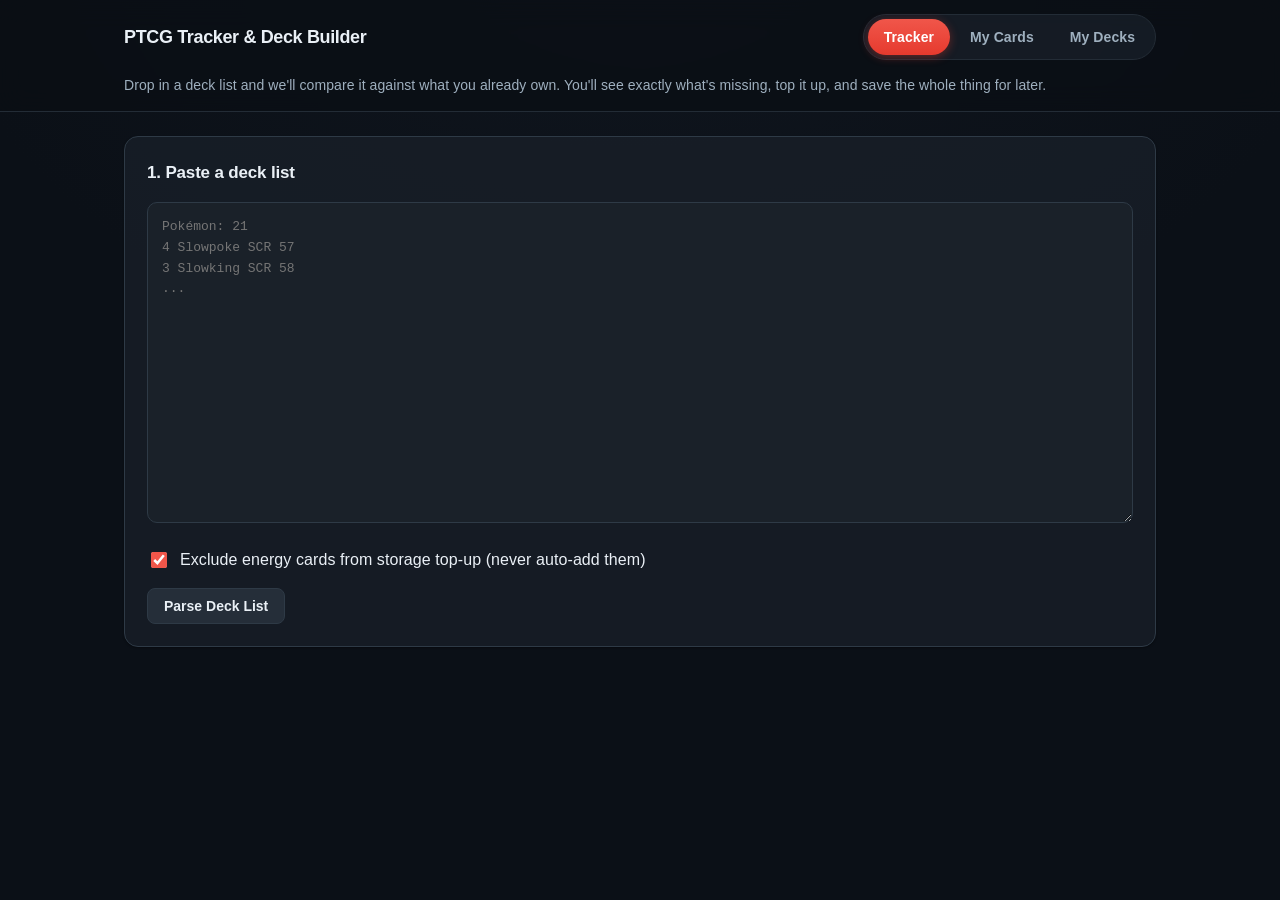
==== index.html @ 283449fd "Make Apply to Card Storage buttons green instead of red" ====
<!DOCTYPE html>
<html lang="en">
<head>
  <meta charset="UTF-8">
  <meta name="viewport" content="width=device-width, initial-scale=1.0">
  <title>PTCG Card Tracker & Deck Builder</title>
  <link rel="stylesheet" href="styles.css?v=6">
</head>
<body>
  <header>
    <nav class="topnav">
      <span class="brand">PTCG Tracker &amp; Deck Builder</span>
      <span class="links">
        <a href="index.html" class="active">Tracker</a>
        <a href="cards.html">My Cards</a>
        <a href="decks.html">My Decks</a>
      </span>
    </nav>
    <p class="subtitle">Drop in a deck list and we'll compare it against what you already own. You'll see exactly what's missing, top it up, and save the whole thing for later.</p>
  </header>

  <main>
    <!-- Paste deck list -->
    <section class="panel" id="import-panel">
      <h2>1. Paste a deck list</h2>
      <textarea id="deck-input" rows="14" placeholder="Pokémon: 21&#10;4 Slowpoke SCR 57&#10;3 Slowking SCR 58&#10;..."></textarea>
      <div class="controls">
        <input type="checkbox" id="exclude-energy" checked>
        <label for="exclude-energy">Exclude energy cards from storage top-up (never auto-add them)</label>
      </div>
      <div class="controls">
        <button id="parse-btn">Parse Deck List</button>
      </div>
    </section>

    <!-- Parsed summary -->
    <section class="panel hidden" id="summary-panel">
      <h2>2. Deck summary</h2>
      <div id="summary-targets" class="table-wrap"></div>
      <div class="controls">
        <button id="apply-btn" class="primary green">Apply to Card Storage (Top Up Missing)</button>
        <button id="save-deck-btn">Save as Deck</button>
      </div>
      <div id="result-msg"></div>
    </section>

    <!-- Storage -->
    <section class="panel hidden" id="storage-panel">
      <h2>3. Your Card Storage <button id="clear-storage" class="danger small">Clear All</button></h2>
      <div class="search-bar">
        <input type="search" id="storage-search" placeholder="Search your cards&hellip;" autocomplete="off">
      </div>
      <div id="storage-list" class="table-wrap"></div>
    </section>
  </main>

  <script src="api.js"></script>
  <script src="app.js"></script>
</body>
</html>
---- styles.css ----
/* ==========================================================================
   PTCG Card Tracker & Deck Builder — modern dark theme
   "Clean studio": refined palette, generous spacing, soft glass + shadows,
   consistent radii and micro-interactions. Class names are unchanged so the
   JS needs no edits.
   ========================================================================== */

:root {
  --bg: #0b0f14;
  --bg-grad-1: #10161f;
  --bg-grad-2: #0b1017;
  --panel: rgba(26, 33, 42, 0.72);
  --panel-solid: #1a2129;
  --panel-2: #252e39;
  --panel-3: #2d3742;
  --border: #2e3a46;
  --border-soft: #232c36;
  --text: #eaf0f6;
  --muted: #9fb0bf;
  --faint: #6b7b8a;
  --accent: #f0564a;
  --accent-strong: #e63a2e;
  --accent-soft: rgba(240, 86, 74, 0.14);
  --green: #34d399;
  --green-bg: rgba(52, 211, 153, 0.12);
  --amber: #fbbf24;
  --amber-bg: rgba(251, 191, 36, 0.12);
  --red: #f87171;
  --red-bg: rgba(248, 113, 113, 0.12);
  --radius: 14px;
  --radius-sm: 10px;
  --radius-xs: 8px;
  --shadow-sm: 0 1px 2px rgba(0, 0, 0, 0.35);
  --shadow-md: 0 8px 24px rgba(0, 0, 0, 0.35);
  --shadow-lift: 0 14px 34px rgba(0, 0, 0, 0.45);
  --blur: 14px;
  --ring: 0 0 0 3px rgba(240, 86, 74, 0.28);
  --font: "Inter", -apple-system, BlinkMacSystemFont, "Segoe UI", Roboto,
    "Helvetica Neue", Arial, sans-serif;
}

* { box-sizing: border-box; }

html {
  -webkit-text-size-adjust: 100%;
}

body {
  margin: 0;
  font-family: var(--font);
  background: radial-gradient(1200px 800px at 50% -10%, var(--bg-grad-1), var(--bg-grad-2) 60%) fixed, var(--bg);
  background-color: var(--bg);
  color: var(--text);
  line-height: 1.6;
  letter-spacing: 0.005em;
  -webkit-font-smoothing: antialiased;
  text-rendering: optimizeLegibility;
}

::selection { background: var(--accent-soft); color: var(--text); }

/* ---------- Header & navigation ---------- */
header {
  position: sticky;
  top: 0;
  z-index: 50;
  backdrop-filter: blur(var(--blur));
  -webkit-backdrop-filter: blur(var(--blur));
  background: rgba(11, 15, 20, 0.72);
  border-bottom: 1px solid var(--border-soft);
}

.topnav {
  max-width: 1080px;
  margin: 0 auto;
  padding: 14px 24px;
  display: flex;
  align-items: center;
  justify-content: space-between;
  gap: 16px;
  flex-wrap: wrap;
}

.topnav .brand {
  font-size: 18px;
  font-weight: 800;
  letter-spacing: -0.02em;
  color: var(--text);
}

.topnav .links {
  display: flex;
  gap: 4px;
  padding: 4px;
  background: var(--panel);
  border: 1px solid var(--border-soft);
  border-radius: 999px;
}

.topnav .links a {
  color: var(--muted);
  text-decoration: none;
  font-size: 14px;
  font-weight: 600;
  padding: 7px 16px;
  border-radius: 999px;
  transition: color 0.15s ease, background 0.15s ease;
}
.topnav .links a:hover { color: var(--text); }
.topnav .links a.active {
  color: #fff;
  background: linear-gradient(180deg, var(--accent), var(--accent-strong));
  box-shadow: 0 2px 10px rgba(230, 58, 46, 0.4);
}

.subtitle {
  margin: 0;
  max-width: 1080px;
  margin-inline: auto;
  padding: 0 24px 14px;
  color: var(--muted);
  font-size: 14px;
}

/* ---------- Layout ---------- */
main {
  max-width: 1080px;
  margin: 0 auto;
  padding: 24px;
  display: flex;
  flex-direction: column;
  gap: 20px;
}

.panel {
  background: var(--panel);
  border: 1px solid var(--border);
  border-radius: var(--radius);
  padding: 22px;
  box-shadow: var(--shadow-sm);
}

.panel h2 {
  margin: 0 0 16px;
  font-size: 17px;
  font-weight: 700;
  letter-spacing: -0.01em;
  display: flex;
  align-items: center;
  justify-content: space-between;
  gap: 12px;
}

.hidden { display: none !important; }

/* ---------- Textarea ---------- */
textarea {
  width: 100%;
  min-height: 220px;
  background: var(--panel-solid);
  color: var(--text);
  border: 1px solid var(--border);
  border-radius: var(--radius-sm);
  padding: 14px;
  font-family: "SFMono-Regular", Consolas, "Liberation Mono", monospace;
  font-size: 13px;
  line-height: 1.6;
  resize: vertical;
  transition: border-color 0.15s ease, box-shadow 0.15s ease;
}
textarea:focus {
  outline: none;
  border-color: var(--accent);
  box-shadow: var(--ring);
}

/* ---------- Search ---------- */
.search-bar { margin: 4px 0 16px; }
.search-bar input[type="search"] {
  width: 100%;
  max-width: 440px;
  background: var(--panel-solid);
  color: var(--text);
  border: 1px solid var(--border);
  border-radius: 999px;
  padding: 11px 18px;
  font-size: 14px;
  transition: border-color 0.15s ease, box-shadow 0.15s ease;
}
.search-bar input[type="search"]:focus {
  outline: none;
  border-color: var(--accent);
  box-shadow: var(--ring);
}
.search-bar input[type="search"]::placeholder { color: var(--faint); }

/* ---------- Controls & buttons ---------- */
.controls {
  margin-top: 16px;
  display: flex;
  flex-wrap: wrap;
  gap: 10px;
  align-items: center;
}

button {
  font-family: inherit;
  background: var(--panel-2);
  color: var(--text);
  border: 1px solid var(--border);
  border-radius: var(--radius-xs);
  padding: 9px 16px;
  font-size: 14px;
  font-weight: 600;
  cursor: pointer;
  transition: transform 0.08s ease, background 0.15s ease,
    border-color 0.15s ease, box-shadow 0.15s ease;
}
button:hover {
  border-color: var(--accent);
  background: var(--panel-3);
}
button:focus-visible {
  outline: none;
  box-shadow: var(--ring);
}
button:active { transform: translateY(1px); }

button.primary {
  background: linear-gradient(180deg, var(--accent), var(--accent-strong));
  border-color: transparent;
  color: #fff;
  box-shadow: 0 2px 12px rgba(230, 58, 46, 0.35);
}
button.primary:hover {
  filter: brightness(1.06);
  border-color: transparent;
  background: linear-gradient(180deg, var(--accent), var(--accent-strong));
}

button.primary.green {
  background: linear-gradient(180deg, #34d399, #059669);
  border-color: transparent;
  color: #fff;
  box-shadow: 0 2px 12px rgba(52, 211, 153, 0.35);
}
button.primary.green:hover {
  filter: brightness(1.06);
  border-color: transparent;
  background: linear-gradient(180deg, #34d399, #059669);
}

button.danger { border-color: rgba(248, 113, 113, 0.4); color: var(--red); }
button.danger:hover { background: var(--red-bg); }

button.small { padding: 4px 10px; font-size: 12px; }

input[type="checkbox"] {
  accent-color: var(--accent);
  width: 16px;
  height: 16px;
}

/* ---------- Tables ---------- */
.table-wrap {
  overflow-x: auto;
  max-height: 440px;
  overflow-y: auto;
  border: 1px solid var(--border);
  border-radius: var(--radius-sm);
  background: var(--panel-solid);
  scrollbar-width: thin;
}

table {
  width: 100%;
  border-collapse: collapse;
  font-size: 14px;
}

th, td {
  text-align: left;
  padding: 11px 14px;
  border-bottom: 1px solid var(--border-soft);
  white-space: nowrap;
}

thead th {
  position: sticky;
  top: 0;
  z-index: 1;
  background: var(--panel-2);
  color: var(--muted);
  font-weight: 600;
  font-size: 12px;
  text-transform: uppercase;
  letter-spacing: 0.04em;
}

tbody tr { transition: background 0.12s ease; }
tbody tr:hover td { background: var(--accent-soft); }
tbody tr:last-child td { border-bottom: none; }

/* ---------- Tags & badges ---------- */
.tag {
  font-size: 12px;
  padding: 3px 10px;
  border-radius: 999px;
  font-weight: 700;
  letter-spacing: 0.01em;
}
.tag.ok { background: var(--green-bg); color: var(--green); }
.tag.topup { background: var(--amber-bg); color: var(--amber); }
.tag.energy { background: var(--panel-2); color: var(--muted); }

.cover-btn {
  font-size: 12px;
  padding: 4px 12px;
  border-radius: 999px;
  border: 1px solid var(--border);
  background: var(--panel-2);
  color: var(--muted);
  font-weight: 600;
  cursor: pointer;
  transition: color 0.15s ease, border-color 0.15s ease, background 0.15s ease;
}
.cover-btn:hover {
  border-color: var(--accent);
  color: var(--accent);
  background: var(--accent-soft);
}
.cover-badge {
  color: var(--green);
  font-size: 12px;
  font-weight: 700;
  letter-spacing: 0.01em;
  white-space: nowrap;
}

/* ---------- Messages ---------- */
#result-msg {
  margin-top: 16px;
  padding: 10px 16px;
  border-radius: var(--radius-xs);
  font-size: 14px;
}
#result-msg.ok { background: var(--green-bg); color: var(--green); }
#result-msg.err { background: var(--red-bg); color: var(--red); }

.err-msg {
  color: var(--red);
  font-size: 13px;
  margin-top: 8px;
}

#detail-msg { margin: 12px 0 0; }
#detail-msg.ok { color: var(--green); }
#detail-msg.err { color: var(--red); }

#backup-msg { margin: 12px 0 0; }
#backup-msg.ok { color: var(--green); }
#backup-msg.err { color: var(--red); }

.hint { color: var(--muted); font-size: 14px; }
.hint a { color: var(--accent); text-decoration: none; }
.hint a:hover { text-decoration: underline; }

/* ---------- Decks grid ---------- */
.decks-grid {
  display: grid;
  grid-template-columns: repeat(auto-fill, minmax(180px, 1fr));
  gap: 18px;
}

.deck-card {
  border: 1px solid var(--border);
  border-radius: var(--radius);
  overflow: hidden;
  background: var(--panel-solid);
  cursor: pointer;
  box-shadow: var(--shadow-sm);
  transition: transform 0.16s ease, box-shadow 0.16s ease,
    border-color 0.16s ease;
}
.deck-card:hover {
  transform: translateY(-4px);
  border-color: var(--accent);
  box-shadow: var(--shadow-lift);
}

.deck-thumb {
  aspect-ratio: 63 / 88;
  background: #0b0f14;
  display: flex;
  align-items: center;
  justify-content: center;
}
.deck-thumb img { width: 100%; height: 100%; object-fit: contain; }
.thumb-placeholder { color: var(--muted); font-size: 14px; }

.deck-name {
  padding: 12px 14px;
  font-size: 14px;
  font-weight: 600;
  text-align: center;
  border-top: 1px solid var(--border-soft);
  white-space: nowrap;
  overflow: hidden;
  text-overflow: ellipsis;
}

/* ---------- Deck detail ---------- */
.detail-head h2 { font-size: 22px; }
.detail-head .controls { justify-content: flex-start; margin-top: 12px; }
#detail-panel h3 {
  margin: 26px 0 12px;
  display: flex;
  align-items: center;
  gap: 10px;
  font-size: 15px;
  text-transform: uppercase;
  letter-spacing: 0.06em;
  color: var(--muted);
}
#detail-panel h3 button.small { margin-left: auto; }

/* ---------- Card grids ---------- */
.card-imgs {
  display: grid;
  grid-template-columns: repeat(auto-fill, minmax(130px, 1fr));
  gap: 14px;
}

.cards-section {
  grid-column: 1 / -1;
  font-weight: 800;
  text-transform: uppercase;
  letter-spacing: 0.08em;
  font-size: 12px;
  color: var(--accent);
  margin: 10px 0 2px;
  padding-bottom: 6px;
  border-bottom: 1px solid var(--border);
}
.cards-section:first-child { margin-top: 0; }

.mini-card,
.owned-card {
  position: relative;
  border: 1px solid var(--border);
  border-radius: var(--radius-sm);
  overflow: hidden;
  background: var(--panel-solid);
  text-align: center;
  box-shadow: var(--shadow-sm);
  transition: transform 0.16s ease, box-shadow 0.16s ease,
    border-color 0.16s ease;
}
.mini-card:hover,
.owned-card:hover {
  transform: translateY(-3px);
  border-color: var(--accent);
  box-shadow: var(--shadow-md);
}

.mini-card img,
.owned-card img { width: 100%; display: block; }

.mini-card .count-badge {
  position: absolute;
  top: 8px;
  left: 8px;
  background: rgba(0, 0, 0, 0.72);
  color: #fff;
  font-weight: 800;
  font-size: 16px;
  padding: 2px 10px;
  border-radius: 999px;
  border: 1px solid var(--accent);
  box-shadow: 0 2px 8px rgba(0, 0, 0, 0.4);
  line-height: 1.3;
  backdrop-filter: blur(4px);
}

.mini-card .label,
.owned-card .label {
  padding: 6px 8px;
  font-size: 11px;
  color: var(--muted);
  white-space: nowrap;
  overflow: hidden;
  text-overflow: ellipsis;
}

.loading {
  grid-column: 1 / -1;
  text-align: center;
  color: var(--muted);
  padding: 6px 0;
}

/* ---------- Owned cards (My Cards page) ---------- */
.owned-card .card-controls {
  display: flex;
  align-items: center;
  justify-content: space-between;
  gap: 4px;
  padding: 8px;
  border-bottom: 1px solid var(--border-soft);
  background: var(--panel);
}
.owned-card .card-controls .card-count {
  font-weight: 800;
  font-size: 15px;
  min-width: 22px;
  text-align: center;
}

/* ---------- Scrollbars ---------- */
::-webkit-scrollbar { width: 10px; height: 10px; }
::-webkit-scrollbar-track { background: transparent; }
::-webkit-scrollbar-thumb {
  background: var(--panel-3);
  border-radius: 999px;
  border: 2px solid var(--panel-solid);
}
::-webkit-scrollbar-thumb:hover { background: var(--border); }

/* ---------- Motion preference ---------- */
@media (prefers-reduced-motion: reduce) {
  * { transition: none !important; animation: none !important; }
}
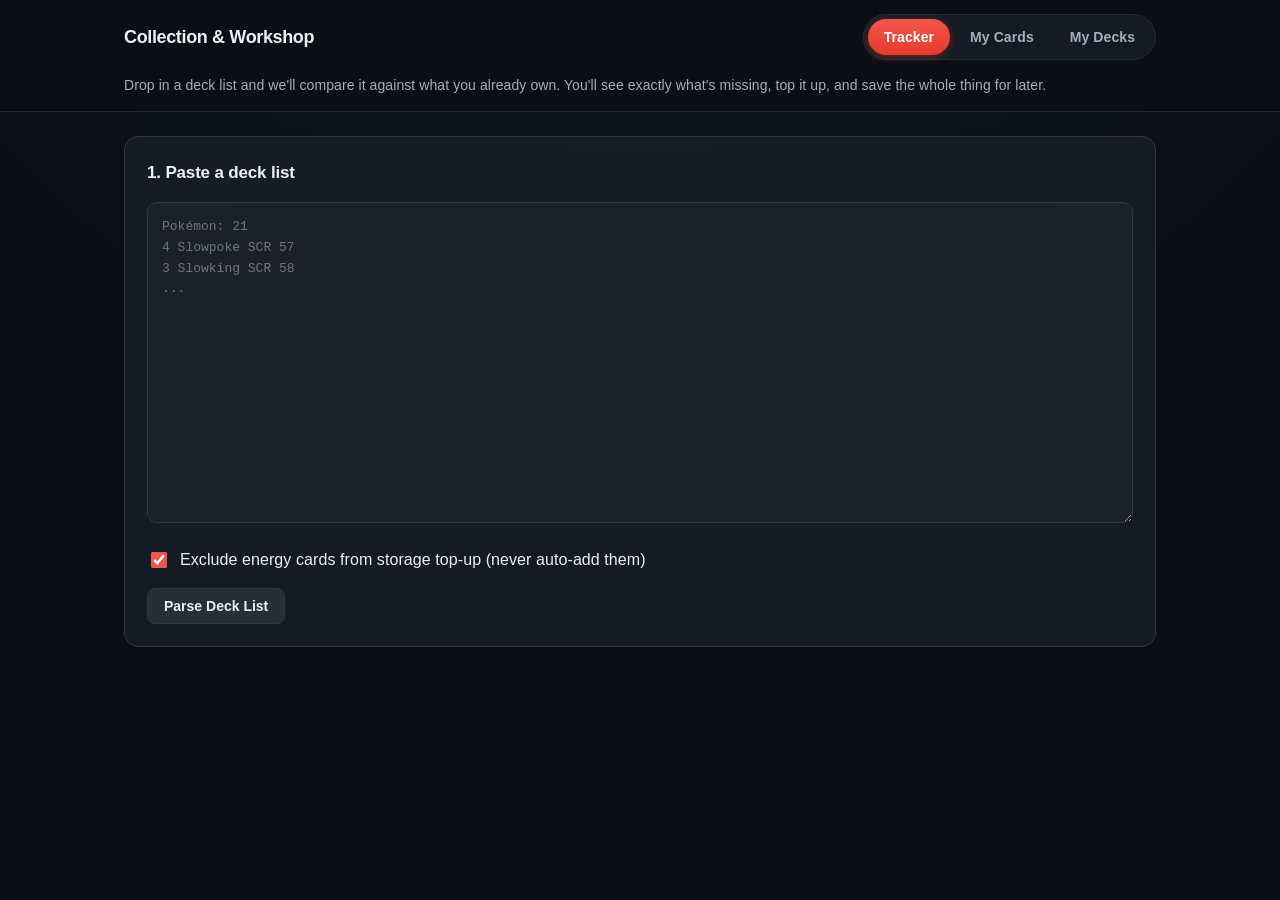
==== commit 233ba8e2: "Rename site to Collection & Workshop" ====
--- a/index.html
+++ b/index.html
@@ -3,13 +3,13 @@
 <head>
   <meta charset="UTF-8">
   <meta name="viewport" content="width=device-width, initial-scale=1.0">
-  <title>PTCG Card Tracker & Deck Builder</title>
-  <link rel="stylesheet" href="styles.css?v=6">
+  <title>Collection &amp; Workshop</title>
+  <link rel="stylesheet" href="styles.css?v=9">
 </head>
 <body>
   <header>
     <nav class="topnav">
-      <span class="brand">PTCG Tracker &amp; Deck Builder</span>
+      <span class="brand">Collection &amp; Workshop</span>
       <span class="links">
         <a href="index.html" class="active">Tracker</a>
         <a href="cards.html">My Cards</a>
@@ -54,7 +54,7 @@
     </section>
   </main>
 
-  <script src="api.js"></script>
+  <script src="api.js?v=1"></script>
   <script src="app.js"></script>
 </body>
 </html>
--- a/styles.css
+++ b/styles.css
@@ -194,6 +194,42 @@
 }
 .search-bar input[type="search"]::placeholder { color: var(--faint); }
 
+/* ---------- Add card (My Cards page) ---------- */
+.add-card-top { margin: 0 0 12px; }
+.add-card-form {
+  margin: 0 0 16px;
+  padding: 14px;
+  background: var(--panel-solid);
+  border: 1px solid var(--border);
+  border-radius: var(--radius-sm);
+}
+.add-card-fields {
+  display: flex;
+  flex-wrap: wrap;
+  gap: 10px;
+  align-items: center;
+}
+.add-card-fields input,
+.add-card-fields select {
+  background: var(--panel-2);
+  color: var(--text);
+  border: 1px solid var(--border);
+  border-radius: var(--radius-xs);
+  padding: 9px 12px;
+  font-size: 14px;
+  min-width: 120px;
+}
+.add-card-fields input:focus,
+.add-card-fields select:focus {
+  outline: none;
+  border-color: var(--accent);
+  box-shadow: var(--ring);
+}
+.add-card-fields input::placeholder { color: var(--faint); }
+.add-card-msg { margin-top: 8px; font-size: 13px; }
+.add-card-msg.ok { color: var(--green); }
+.add-card-msg.err { color: var(--red); }
+
 /* ---------- Controls & buttons ---------- */
 .controls {
   margin-top: 16px;
@@ -530,3 +566,54 @@
 @media (prefers-reduced-motion: reduce) {
   * { transition: none !important; animation: none !important; }
 }
+
+/* ---------- Lightbox (full-size card image) ---------- */
+.lightbox {
+  position: fixed;
+  inset: 0;
+  z-index: 1000;
+  background: rgba(0, 0, 0, 0.82);
+  backdrop-filter: blur(6px);
+  -webkit-backdrop-filter: blur(6px);
+  display: flex;
+  align-items: center;
+  justify-content: center;
+  opacity: 0;
+  pointer-events: none;
+  transition: opacity 0.2s ease;
+}
+.lightbox.open {
+  opacity: 1;
+  pointer-events: auto;
+}
+.lightbox-img {
+  max-width: 92vw;
+  max-height: 92vh;
+  object-fit: contain;
+  border-radius: 14px;
+  box-shadow: 0 24px 80px rgba(0, 0, 0, 0.6);
+  cursor: default;
+  transform: scale(0.94);
+  transition: transform 0.25s ease;
+}
+.lightbox.open .lightbox-img {
+  transform: scale(1);
+}
+.lightbox-close {
+  position: absolute;
+  top: 18px;
+  right: 24px;
+  background: rgba(255, 255, 255, 0.1);
+  border: none;
+  color: #fff;
+  font-size: 30px;
+  width: 44px;
+  height: 44px;
+  border-radius: 50%;
+  cursor: pointer;
+  display: flex;
+  align-items: center;
+  justify-content: center;
+  transition: background 0.15s ease;
+}
+.lightbox-close:hover { background: rgba(255, 255, 255, 0.2); }
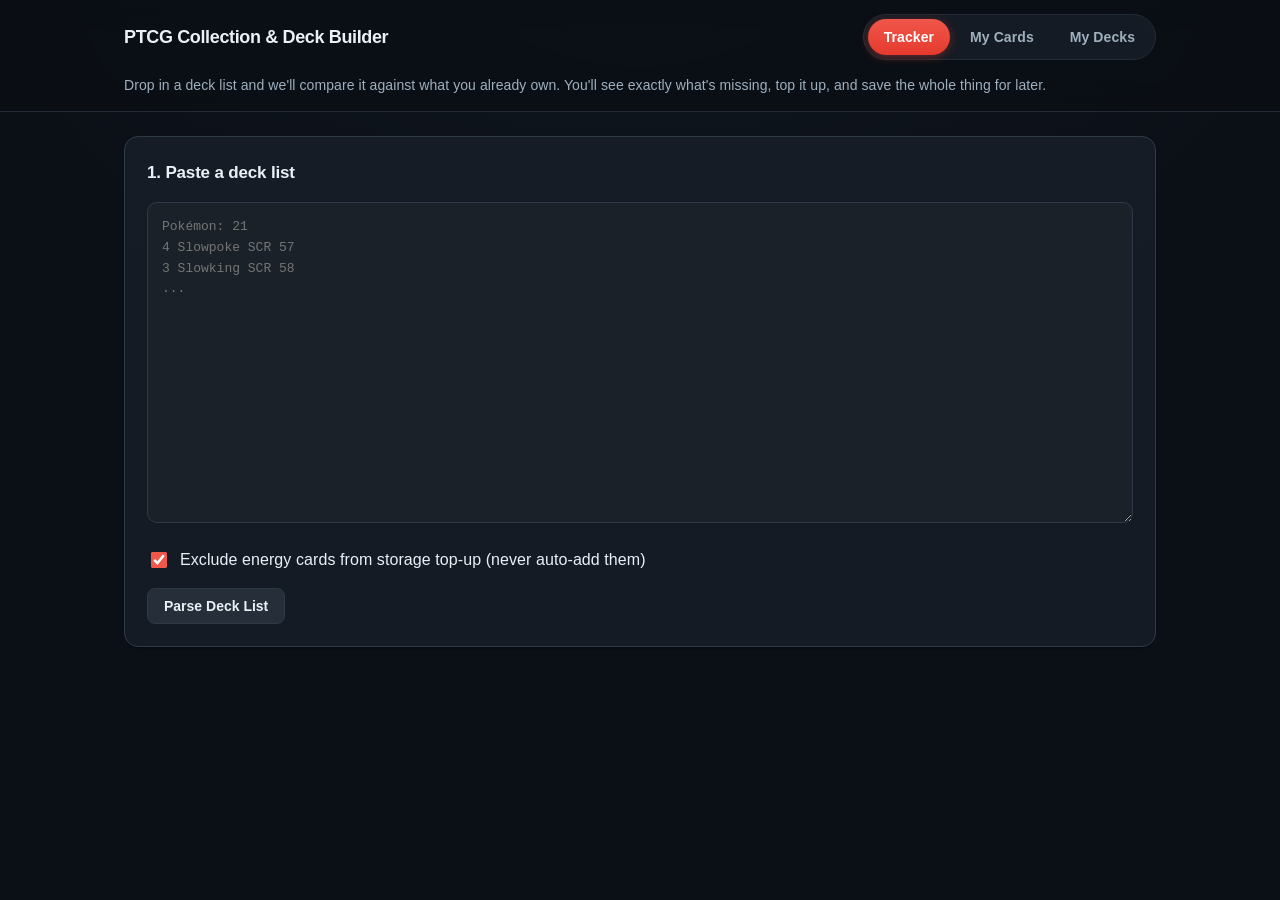
==== commit 6719e843: "Rename site to PTCG Collection & Deck Builder across all pages, README, and messages" ====
--- a/index.html
+++ b/index.html
@@ -3,13 +3,13 @@
 <head>
   <meta charset="UTF-8">
   <meta name="viewport" content="width=device-width, initial-scale=1.0">
-  <title>Collection &amp; Workshop</title>
-  <link rel="stylesheet" href="styles.css?v=9">
+  <title>PTCG Collection &amp; Deck Builder</title>
+  <link rel="stylesheet" href="styles.css?v=10">
 </head>
 <body>
   <header>
     <nav class="topnav">
-      <span class="brand">Collection &amp; Workshop</span>
+      <span class="brand">PTCG Collection &amp; Deck Builder</span>
       <span class="links">
         <a href="index.html" class="active">Tracker</a>
         <a href="cards.html">My Cards</a>
--- a/styles.css
+++ b/styles.css
@@ -1,5 +1,5 @@
 /* ==========================================================================
-   PTCG Card Tracker & Deck Builder — modern dark theme
+   PTCG Collection & Deck Builder — modern dark theme
    "Clean studio": refined palette, generous spacing, soft glass + shadows,
    consistent radii and micro-interactions. Class names are unchanged so the
    JS needs no edits.
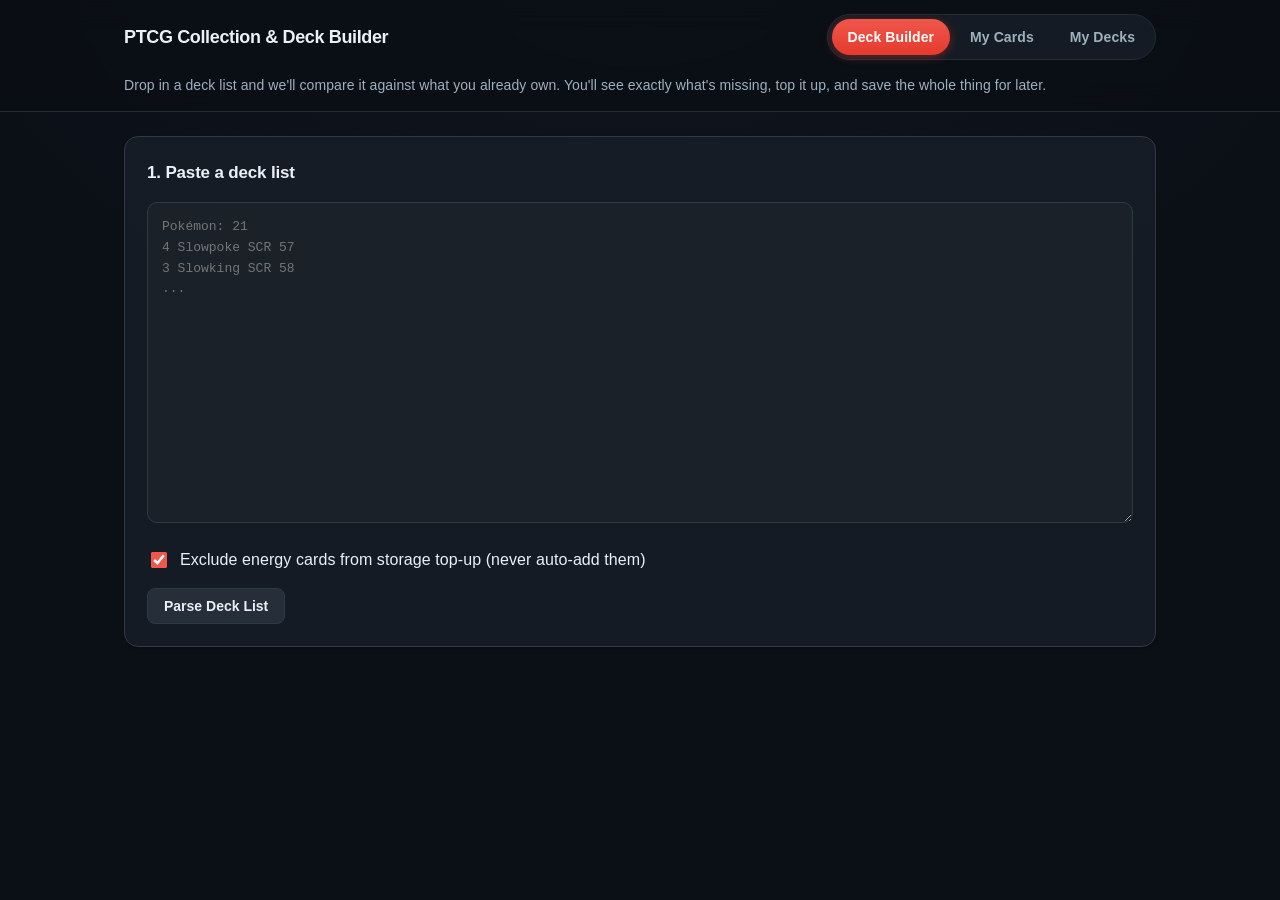
==== commit 3d090447: "Rename Tracker tab to Deck Builder" ====
--- a/index.html
+++ b/index.html
@@ -4,14 +4,14 @@
   <meta charset="UTF-8">
   <meta name="viewport" content="width=device-width, initial-scale=1.0">
   <title>PTCG Collection &amp; Deck Builder</title>
-  <link rel="stylesheet" href="styles.css?v=10">
+  <link rel="stylesheet" href="styles.css?v=11">
 </head>
 <body>
   <header>
     <nav class="topnav">
       <span class="brand">PTCG Collection &amp; Deck Builder</span>
       <span class="links">
-        <a href="index.html" class="active">Tracker</a>
+        <a href="index.html" class="active">Deck Builder</a>
         <a href="cards.html">My Cards</a>
         <a href="decks.html">My Decks</a>
       </span>
